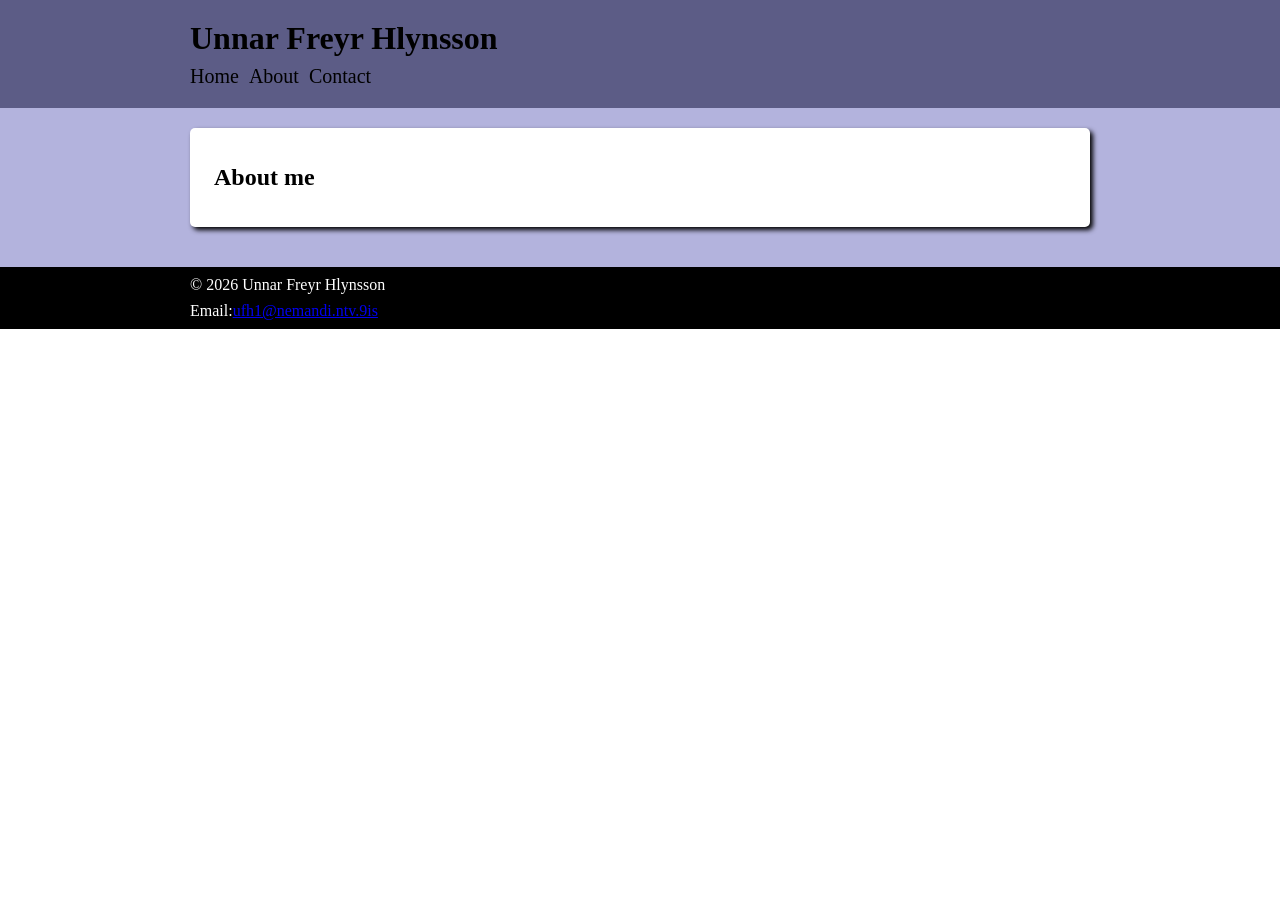
==== about-me.html @ d27e0642 "Synchronized the layout on all pages" ====
<!doctype html>
<html lang="en">
  <head>
    <meta charset="UTF-8" />
    <meta name="viewport" content="width=device-width, initial-scale=1.0" />
    <title>Unnar's Webpage</title>
    <link rel="stylesheet" href="style.css" />
  </head>
  <body>
    <header>
      <div class="container">
        <h1>Unnar Freyr Hlynsson</h1>
        <nav>
          <ul>
            <li><a href="index.html">Home</a></li>
            <li><a href="about-me.html">About</a></li>
            <li><a href="contact.html">Contact</a></li>
          </ul>
        </nav>
      </div>
    </header>
    <main>
      <div class="container">
        <section>
          <h2>About me</h2>
        </section>
      </div>
    </main>
    <footer>
      <div class="container">
        <p>&copy; 2026 Unnar Freyr Hlynsson</p>
        <p>
          Email:<a href="mailto:ufh1@nemandi.ntv.is">ufh1@nemandi.ntv.9is</a>
        </p>
      </div>
    </footer>
  </body>
</html>
---- style.css ----
* {
  box-sizing: border-box;
}

body {
  margin: 0;
}

/* Limits the width and centers conent within sections */
.container {
  width: 900px;
  margin: 0 auto;
}

/* Header */
header {
  background-color: rgb(92, 92, 134);
  padding: 20px 0;
}

h1 {
  margin: 0 0 8px;
}

nav ul {
  padding: 0;
  margin: 0;
  font-size: 20px;
}

nav li {
  list-style: none;
  display: inline-block;
  margin-right: 5px;
}

nav a,
nav a:visited {
  color: black;
  text-decoration: none;
}

nav a:hover {
  text-decoration: underline;
}

/* Main content */
main {
  padding: 20px 0 40px;
  background-color: rgb(179, 179, 221);
}

main .container {
  background-color: white;
  padding: 16px 24px;
  border-radius: 5px;
  box-shadow: 3px 3px 5px black;
}

img.portrait {
  width: 300px;
}

/* Footer */
footer {
  text-align: left;
  padding: 1px 0;
  background-color: black;
  color: white;
}

footer p {
  margin: 8px 0;
}
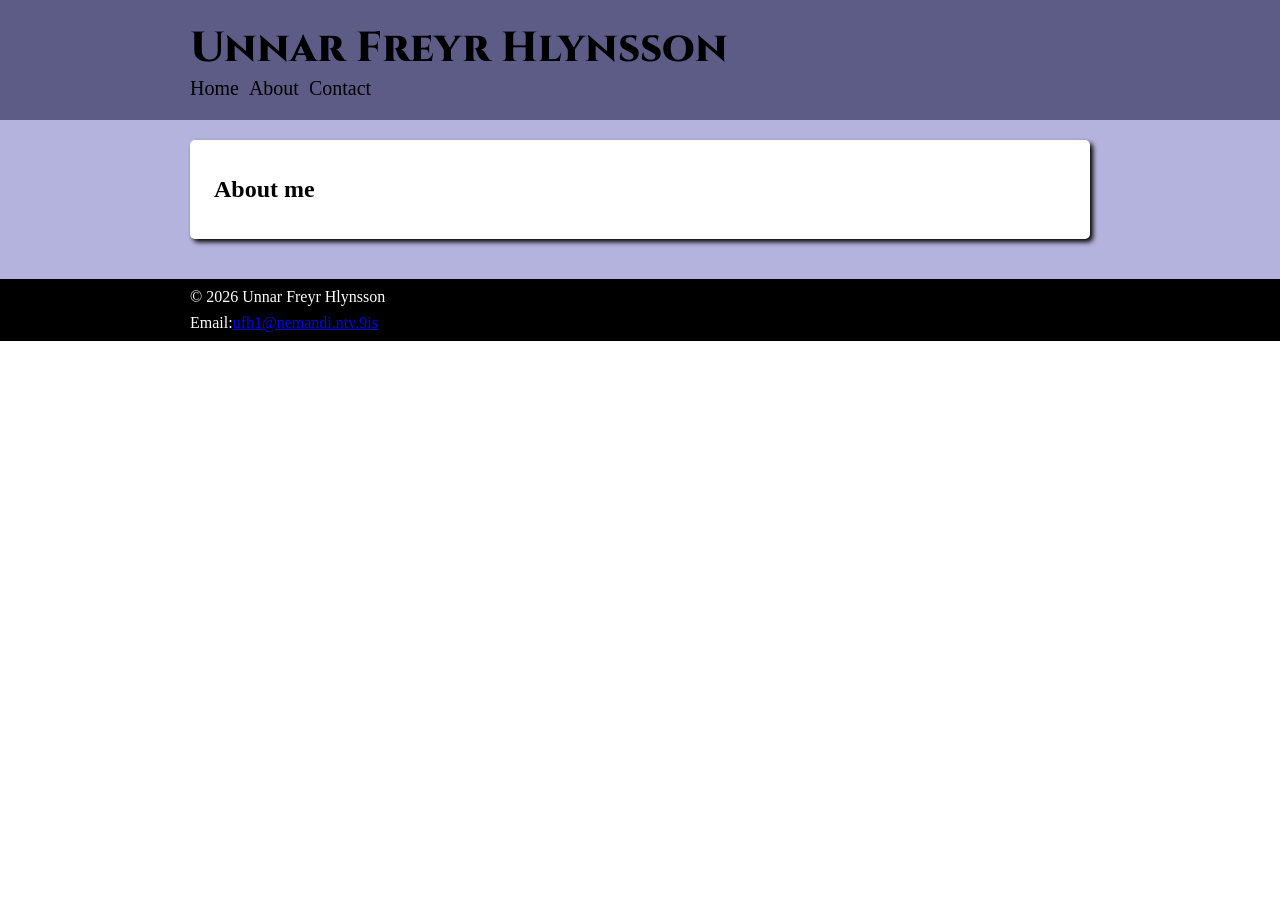
==== commit 51c3af46: "Copied the head from index to the other pages" ====
--- a/about-me.html
+++ b/about-me.html
@@ -4,6 +4,28 @@
     <meta charset="UTF-8" />
     <meta name="viewport" content="width=device-width, initial-scale=1.0" />
     <title>Unnar's Webpage</title>
+
+    <!-- Fonts -->
+    <link rel="preconnect" href="https://fonts.googleapis.com" />
+    <link rel="preconnect" href="https://fonts.gstatic.com" crossorigin />
+    <link
+      href="https://fonts.googleapis.com/css2?family=Jim+Nightshade&family=Libre+Caslon+Condensed:ital,wght@0,400..700;1,400..700&family=Open+Sans:ital,wght@0,300..800;1,300..800&family=Roboto+Flex:opsz,wght,XOPQ,XTRA,YOPQ,YTDE,YTFI,YTLC,YTUC@8..144,100..1000,96,468,79,-203,738,514,712&display=swap"
+      rel="stylesheet"
+    />
+    <link rel="preconnect" href="https://fonts.googleapis.com" />
+    <link rel="preconnect" href="https://fonts.gstatic.com" crossorigin />
+    <link
+      href="https://fonts.googleapis.com/css2?family=Cinzel:wght@400..900&family=Jim+Nightshade&family=Libre+Caslon+Condensed:ital,wght@0,400..700;1,400..700&family=Open+Sans:ital,wght@0,300..800;1,300..800&family=Roboto+Flex:opsz,wght,XOPQ,XTRA,YOPQ,YTDE,YTFI,YTLC,YTUC@8..144,100..1000,96,468,79,-203,738,514,712&display=swap"
+      rel="stylesheet"
+    />
+    <link rel="preconnect" href="https://fonts.googleapis.com" />
+    <link rel="preconnect" href="https://fonts.gstatic.com" crossorigin />
+    <link
+      href="https://fonts.googleapis.com/css2?family=Cinzel:wght@400..900&family=Clarity+City:ital,wght@0,100..900;1,100..900&family=Jim+Nightshade&family=Libre+Caslon+Condensed:ital,wght@0,400..700;1,400..700&family=Open+Sans:ital,wght@0,300..800;1,300..800&family=Roboto+Flex:opsz,wght,XOPQ,XTRA,YOPQ,YTDE,YTFI,YTLC,YTUC@8..144,100..1000,96,468,79,-203,738,514,712&display=swap"
+      rel="stylesheet"
+    />
+
+    <!-- Stylesheet -->
     <link rel="stylesheet" href="style.css" />
   </head>
   <body>
--- a/style.css
+++ b/style.css
@@ -19,7 +19,10 @@
 }
 
 h1 {
-  margin: 0 0 8px;
+  font-family: "Cinzel", serif;
+  font-size: 42px;
+  font-weight: 800;
+  margin: 0;
 }
 
 nav ul {
@@ -61,6 +64,47 @@
   width: 300px;
 }
 
+table {
+  font-family: "Jim Nightshade", cursive;
+  font-size: 24px;
+  text-align: center;
+  width: 100%;
+}
+
+table img {
+  width: 200px;
+  display: block;
+}
+
+td {
+  padding: 5px;
+  border: 1px solid black;
+  background-color: rgb(243, 214, 163);
+}
+
+td.image-cell {
+  width: 200px;
+  padding: 0;
+}
+
+label {
+  display: block;
+}
+
+input {
+  width: 80%;
+}
+
+textarea {
+  width: 80%;
+  height: 150px;
+}
+
+button {
+  display: block;
+  font-size: 20px;
+}
+
 /* Footer */
 footer {
   text-align: left;
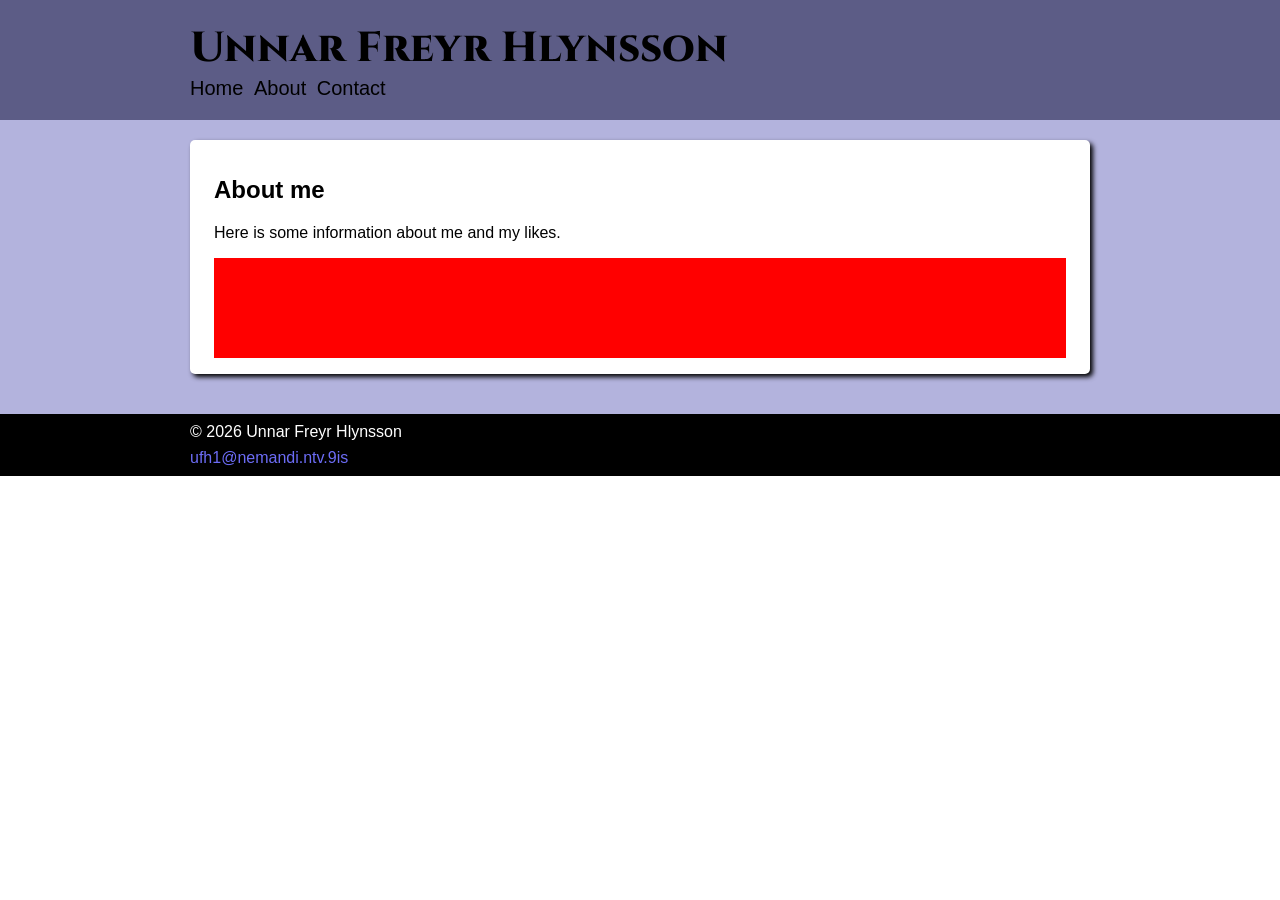
==== commit e118e8d7: "Edited some text in the footer" ====
--- a/about-me.html
+++ b/about-me.html
@@ -45,6 +45,15 @@
       <div class="container">
         <section>
           <h2>About me</h2>
+          <p>Here is some information about me and my likes.</p>
+          <div
+            style="
+              display: block;
+              width: 100%;
+              background-color: red;
+              height: 100px;
+            "
+          ></div>
         </section>
       </div>
     </main>
@@ -52,7 +61,7 @@
       <div class="container">
         <p>&copy; 2026 Unnar Freyr Hlynsson</p>
         <p>
-          Email:<a href="mailto:ufh1@nemandi.ntv.is">ufh1@nemandi.ntv.9is</a>
+          <a href="mailto:ufh1@nemandi.ntv.is">ufh1@nemandi.ntv.9is</a>
         </p>
       </div>
     </footer>
--- a/style.css
+++ b/style.css
@@ -4,6 +4,7 @@
 
 body {
   margin: 0;
+  font-family: "Clarity City", sans-serif;
 }
 
 /* Limits the width and centers conent within sections */
@@ -116,3 +117,9 @@
 footer p {
   margin: 8px 0;
 }
+
+footer a,
+footer a:visited {
+  color: rgb(108, 108, 245);
+  text-decoration: none;
+}
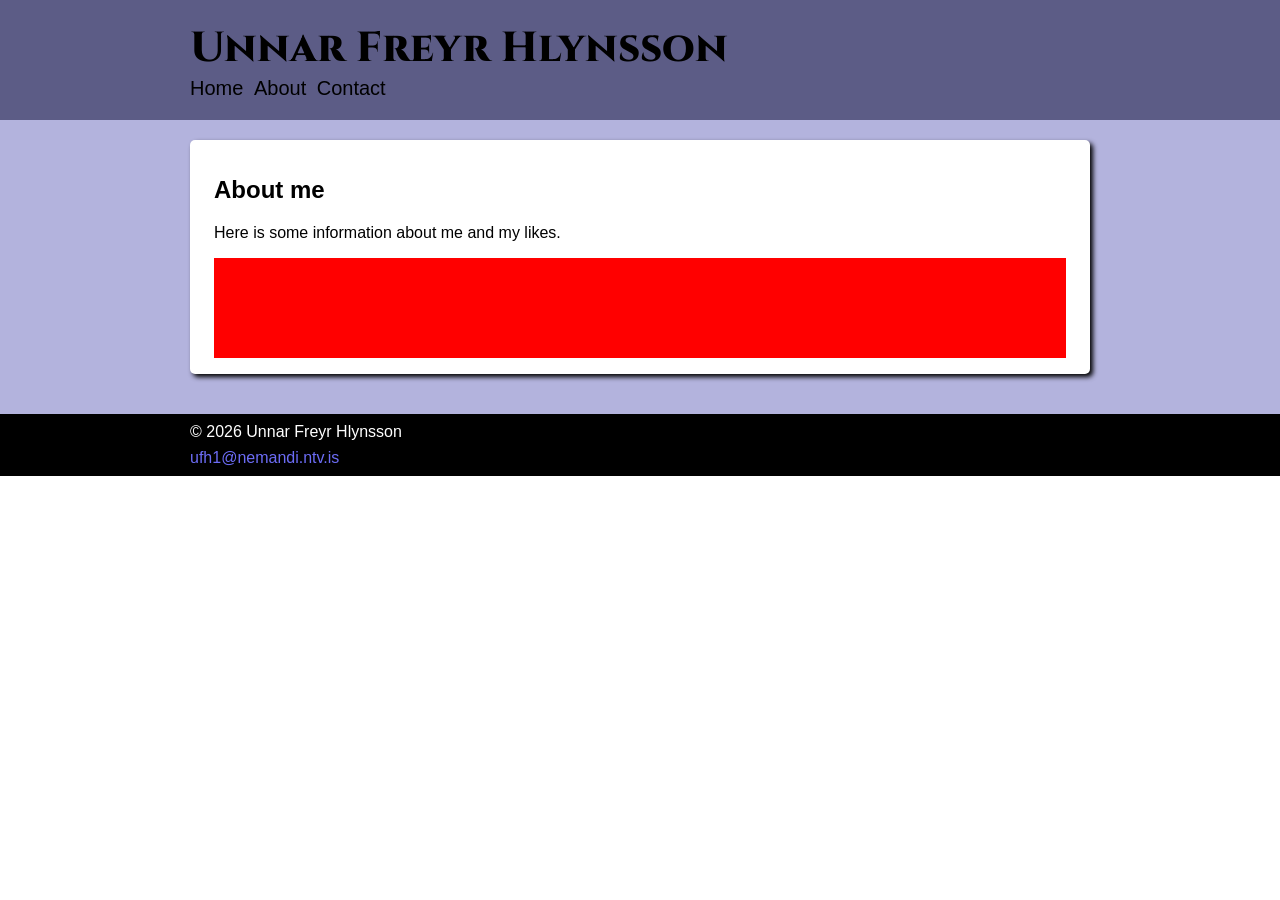
==== commit 9a02b701: "Edited a typo" ====
--- a/about-me.html
+++ b/about-me.html
@@ -61,7 +61,7 @@
       <div class="container">
         <p>&copy; 2026 Unnar Freyr Hlynsson</p>
         <p>
-          <a href="mailto:ufh1@nemandi.ntv.is">ufh1@nemandi.ntv.9is</a>
+          <a href="mailto:ufh1@nemandi.ntv.is">ufh1@nemandi.ntv.is</a>
         </p>
       </div>
     </footer>
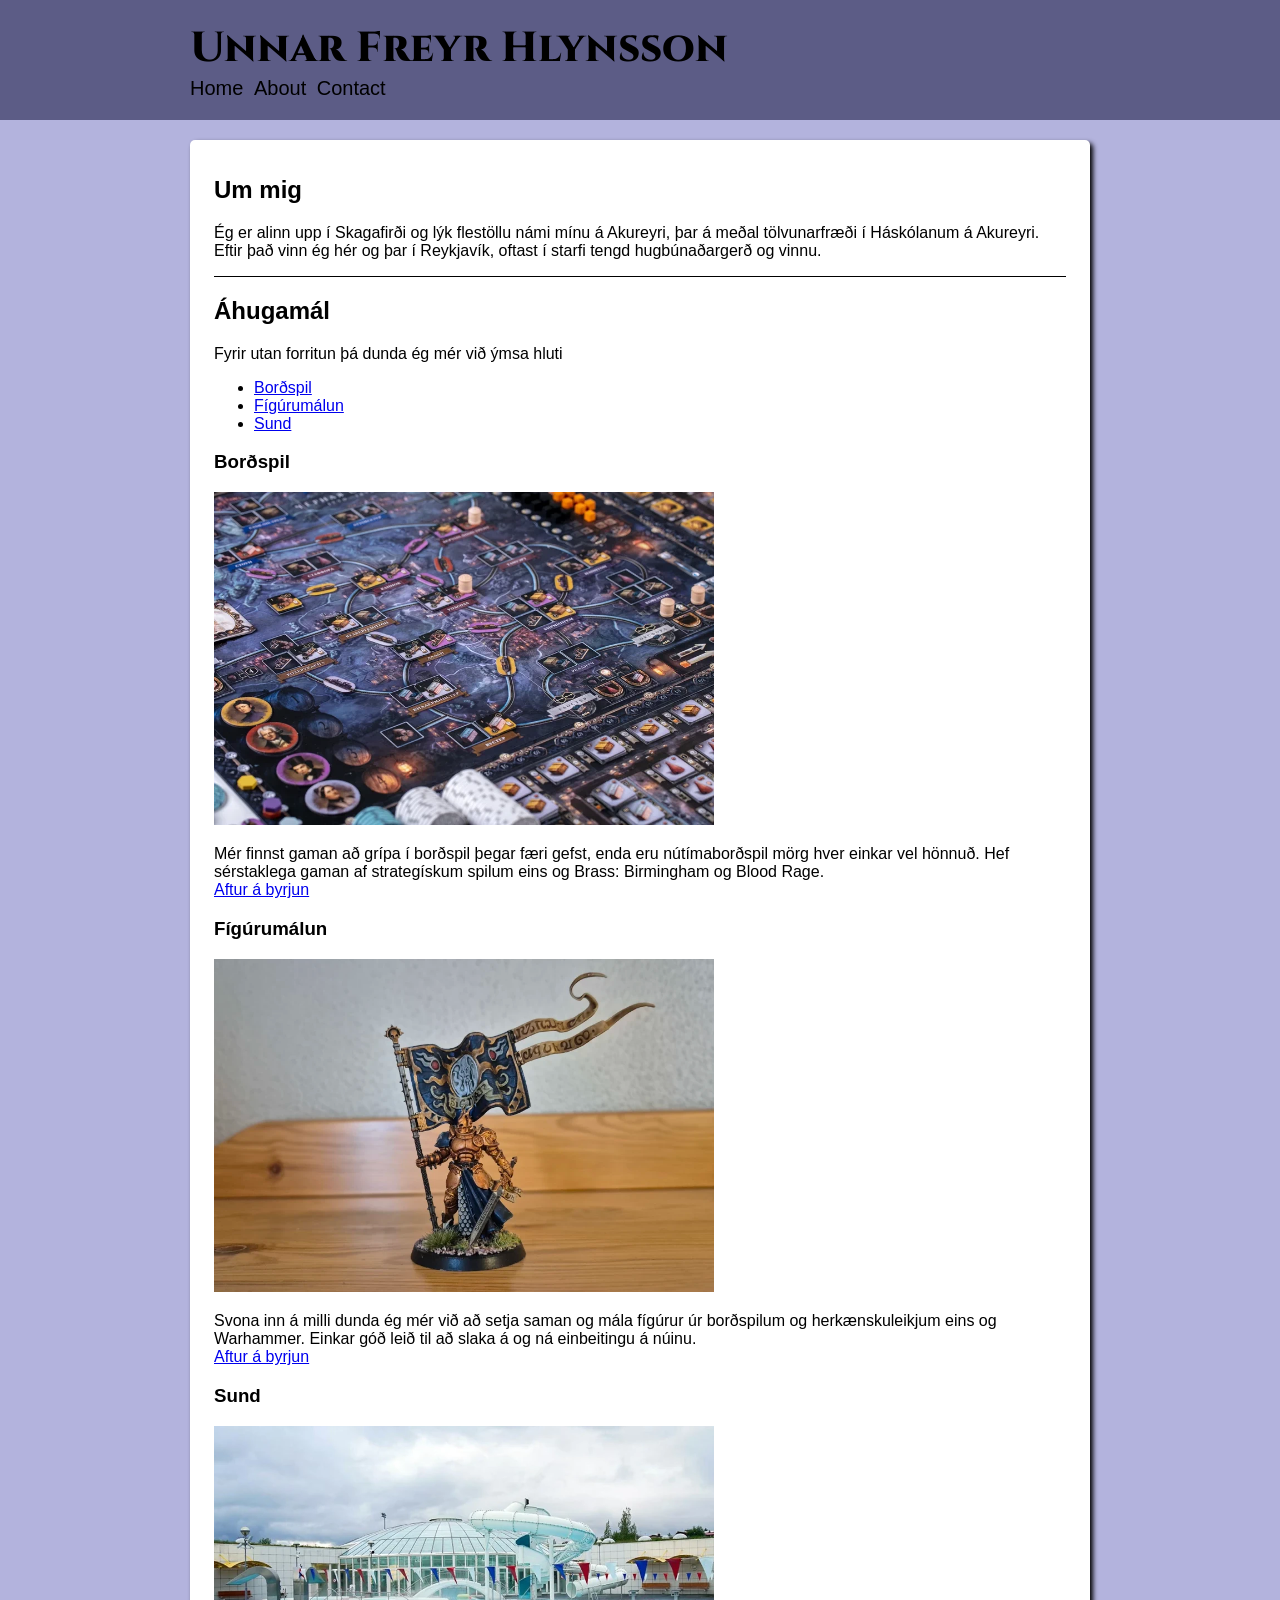
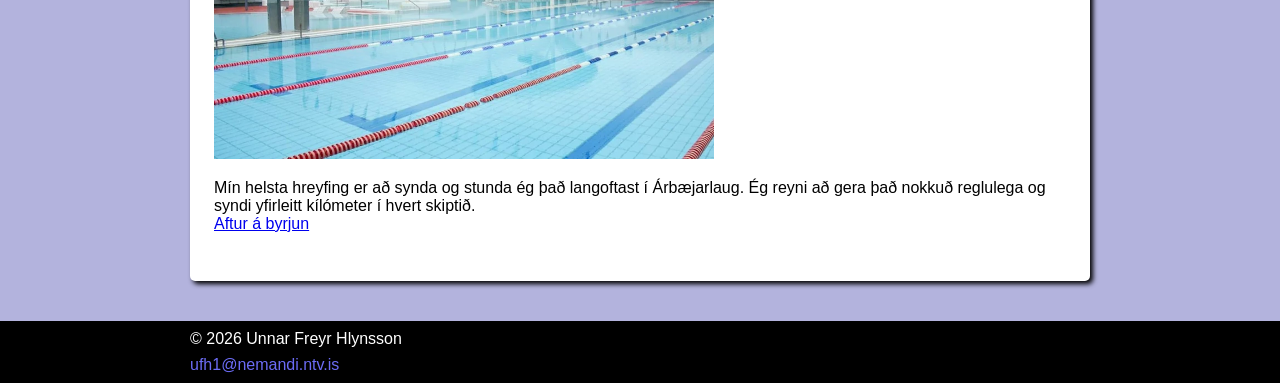
==== commit 12169f67: "Added content to the about me page" ====
--- a/about-me.html
+++ b/about-me.html
@@ -43,17 +43,70 @@
     </header>
     <main>
       <div class="container">
+        <!-- About me -->
         <section>
-          <h2>About me</h2>
-          <p>Here is some information about me and my likes.</p>
-          <div
-            style="
-              display: block;
-              width: 100%;
-              background-color: red;
-              height: 100px;
-            "
-          ></div>
+          <article>
+            <h2>Um mig</h2>
+            <p>
+              Ég er alinn upp í Skagafirði og lýk flestöllu námi mínu á
+              Akureyri, þar á meðal tölvunarfræði í Háskólanum á Akureyri. Eftir
+              það vinn ég hér og þar í Reykjavík, oftast í starfi tengd
+              hugbúnaðargerð og vinnu.
+            </p>
+          </article>
+        </section>
+
+        <!-- Interests -->
+        <section>
+          <h2>Áhugamál</h2>
+          <p>Fyrir utan forritun þá dunda ég mér við ýmsa hluti</p>
+          <ul>
+            <li><a href="#board-games">Borðspil</a></li>
+            <li><a href="#miniature-painting">Fígúrumálun</a></li>
+            <li><a href="#swimming">Sund</a></li>
+          </ul>
+          <article>
+            <h3 id="board-games">Borðspil</h3>
+            <img
+              src="images/brass.webp"
+              alt="A game of Brass: Birmingham in progress"
+              width="500px"
+            />
+            <p>
+              Mér finnst gaman að grípa í borðspil þegar færi gefst, enda eru
+              nútímaborðspil mörg hver einkar vel hönnuð. Hef sérstaklega gaman
+              af strategískum spilum eins og Brass: Birmingham og Blood Rage.
+              <br /><a href="#main-title">Aftur á byrjun</a>
+            </p>
+          </article>
+          <article>
+            <h3 id="miniature-painting">Fígúrumálun</h3>
+            <img
+              src="images/miniature.webp"
+              alt="A painted fantasy knight miniature holding a banner"
+              width="500px"
+            />
+            <p>
+              Svona inn á milli dunda ég mér við að setja saman og mála fígúrur
+              úr borðspilum og herkænskuleikjum eins og Warhammer. Einkar góð
+              leið til að slaka á og ná einbeitingu á núinu.
+              <br /><a href="#main-title">Aftur á byrjun</a>
+            </p>
+          </article>
+          <article>
+            <h3 id="swimming">Sund</h3>
+            <img
+              src="images/arbaejarlaug.webp"
+              alt="A top down image of Árbæjarlaug"
+              width="500px"
+            />
+            <p>
+              Mín helsta hreyfing er að synda og stunda ég það langoftast í
+              Árbæjarlaug. Ég reyni að gera það nokkuð reglulega og syndi
+              yfirleitt kílómeter í hvert skiptið.
+              <br /><a href="#main-title">Aftur á byrjun</a>
+            </p>
+          </article>
         </section>
       </div>
     </main>
--- a/style.css
+++ b/style.css
@@ -56,9 +56,17 @@
 
 main .container {
   background-color: white;
-  padding: 16px 24px;
+  padding: 16px 24px 32px;
   border-radius: 5px;
   box-shadow: 3px 3px 5px black;
+}
+
+section {
+  border-bottom: 1px solid black;
+}
+
+section:last-child {
+  border-bottom: none;
 }
 
 img.portrait {
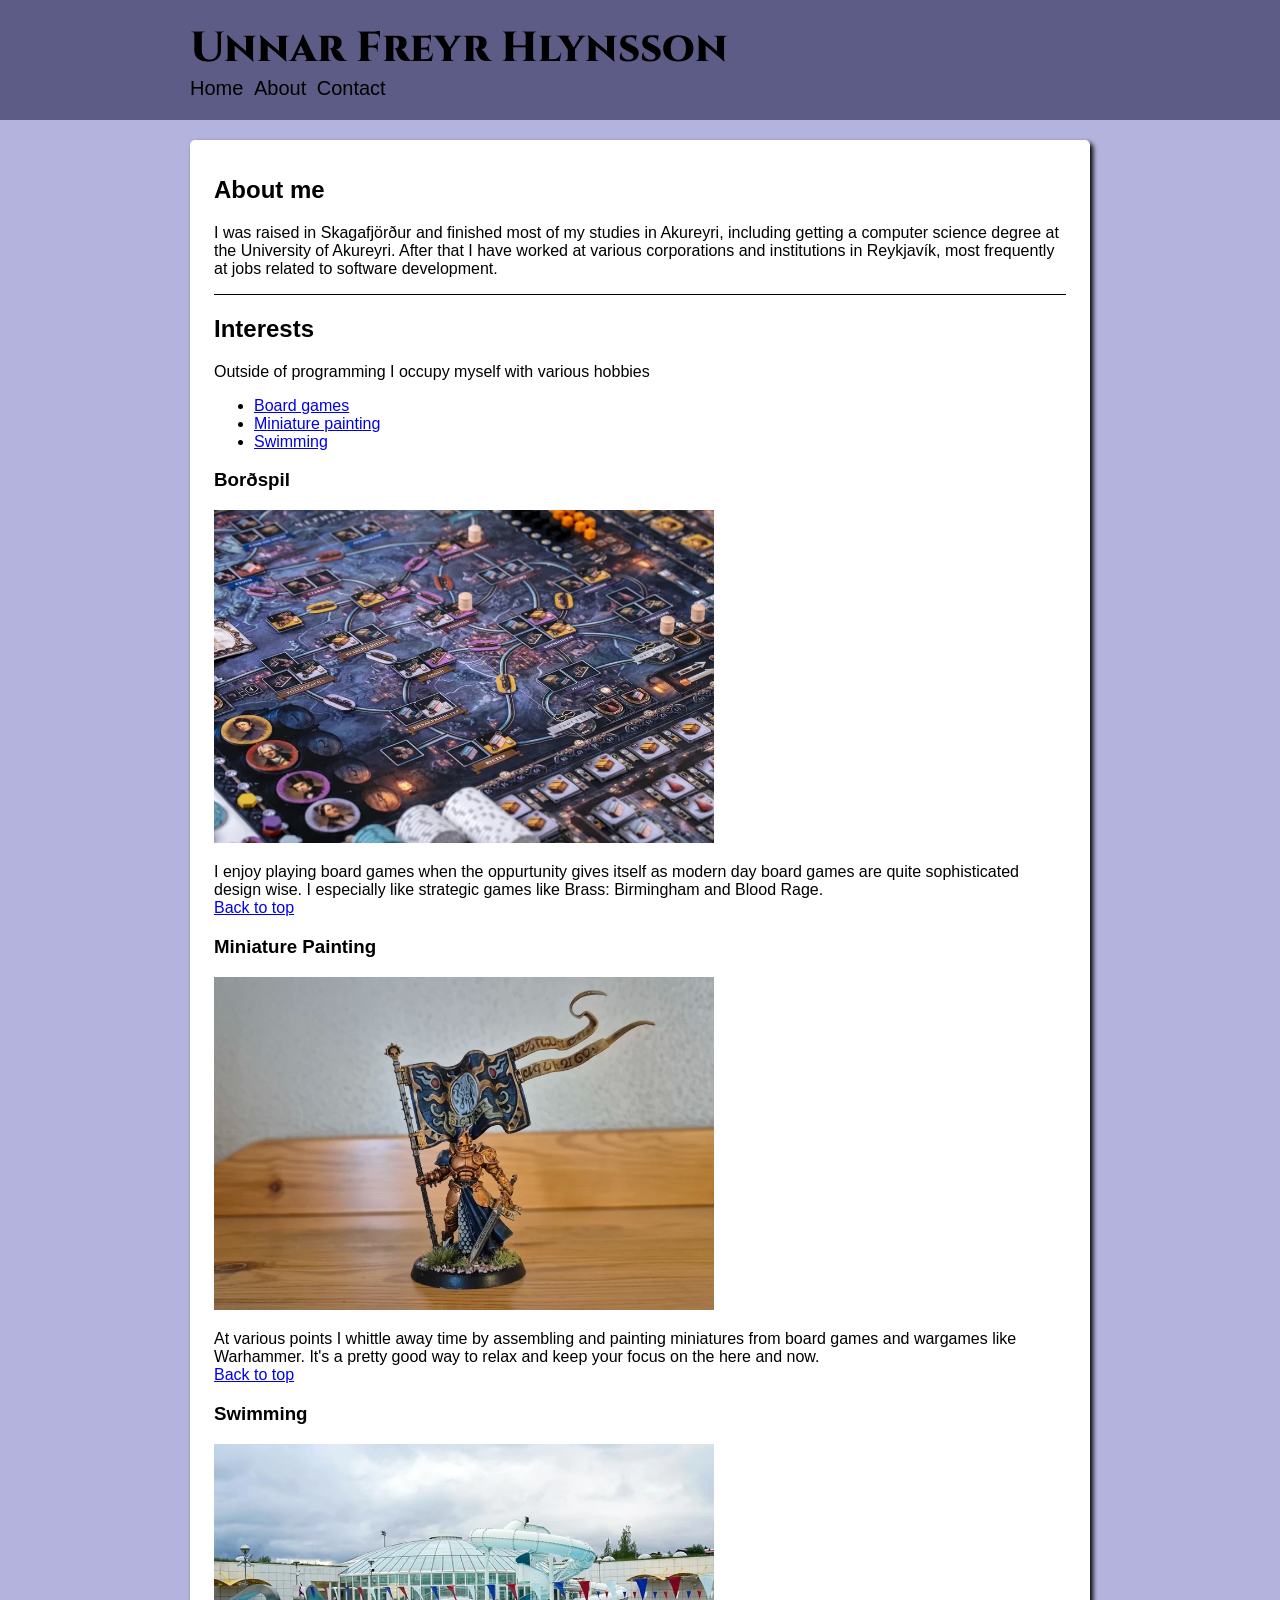
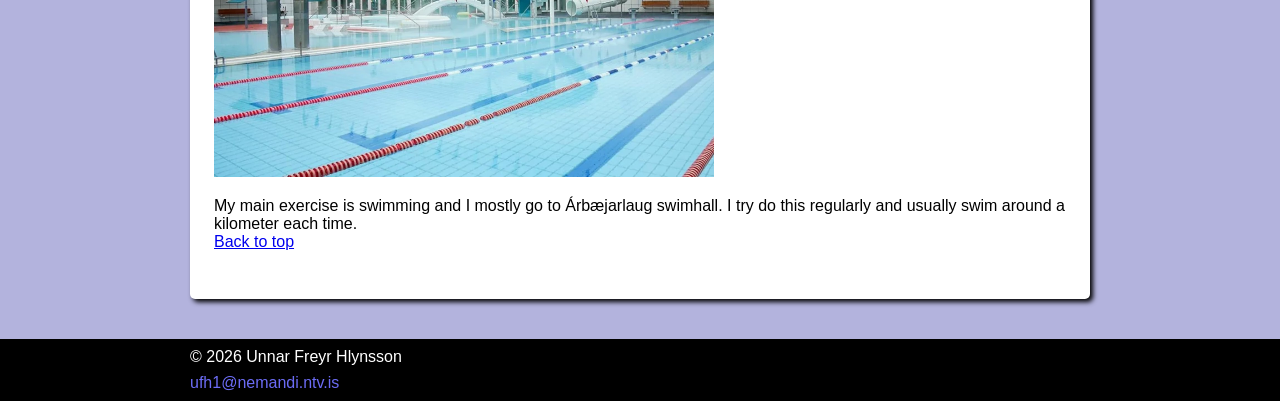
==== commit aa12efc1: "Edited the text in the about me section" ====
--- a/about-me.html
+++ b/about-me.html
@@ -31,7 +31,7 @@
   <body>
     <header>
       <div class="container">
-        <h1>Unnar Freyr Hlynsson</h1>
+        <h1 id="main-title">Unnar Freyr Hlynsson</h1>
         <nav>
           <ul>
             <li><a href="index.html">Home</a></li>
@@ -46,24 +46,25 @@
         <!-- About me -->
         <section>
           <article>
-            <h2>Um mig</h2>
+            <h2>About me</h2>
             <p>
-              Ég er alinn upp í Skagafirði og lýk flestöllu námi mínu á
-              Akureyri, þar á meðal tölvunarfræði í Háskólanum á Akureyri. Eftir
-              það vinn ég hér og þar í Reykjavík, oftast í starfi tengd
-              hugbúnaðargerð og vinnu.
+              I was raised in Skagafjörður and finished most of my studies in
+              Akureyri, including getting a computer science degree at the
+              University of Akureyri. After that I have worked at various
+              corporations and institutions in Reykjavík, most frequently at
+              jobs related to software development.
             </p>
           </article>
         </section>
 
         <!-- Interests -->
         <section>
-          <h2>Áhugamál</h2>
-          <p>Fyrir utan forritun þá dunda ég mér við ýmsa hluti</p>
+          <h2>Interests</h2>
+          <p>Outside of programming I occupy myself with various hobbies</p>
           <ul>
-            <li><a href="#board-games">Borðspil</a></li>
-            <li><a href="#miniature-painting">Fígúrumálun</a></li>
-            <li><a href="#swimming">Sund</a></li>
+            <li><a href="#board-games">Board games</a></li>
+            <li><a href="#miniature-painting">Miniature painting</a></li>
+            <li><a href="#swimming">Swimming</a></li>
           </ul>
           <article>
             <h3 id="board-games">Borðspil</h3>
@@ -73,38 +74,39 @@
               width="500px"
             />
             <p>
-              Mér finnst gaman að grípa í borðspil þegar færi gefst, enda eru
-              nútímaborðspil mörg hver einkar vel hönnuð. Hef sérstaklega gaman
-              af strategískum spilum eins og Brass: Birmingham og Blood Rage.
-              <br /><a href="#main-title">Aftur á byrjun</a>
+              I enjoy playing board games when the oppurtunity gives itself as
+              modern day board games are quite sophisticated design wise. I
+              especially like strategic games like Brass: Birmingham and Blood
+              Rage.
+              <br /><a href="#main-title">Back to top</a>
             </p>
           </article>
           <article>
-            <h3 id="miniature-painting">Fígúrumálun</h3>
+            <h3 id="miniature-painting">Miniature Painting</h3>
             <img
               src="images/miniature.webp"
               alt="A painted fantasy knight miniature holding a banner"
               width="500px"
             />
             <p>
-              Svona inn á milli dunda ég mér við að setja saman og mála fígúrur
-              úr borðspilum og herkænskuleikjum eins og Warhammer. Einkar góð
-              leið til að slaka á og ná einbeitingu á núinu.
-              <br /><a href="#main-title">Aftur á byrjun</a>
+              At various points I whittle away time by assembling and painting
+              miniatures from board games and wargames like Warhammer. It's a
+              pretty good way to relax and keep your focus on the here and now.
+              <br /><a href="#main-title">Back to top</a>
             </p>
           </article>
           <article>
-            <h3 id="swimming">Sund</h3>
+            <h3 id="swimming">Swimming</h3>
             <img
               src="images/arbaejarlaug.webp"
               alt="A top down image of Árbæjarlaug"
               width="500px"
             />
             <p>
-              Mín helsta hreyfing er að synda og stunda ég það langoftast í
-              Árbæjarlaug. Ég reyni að gera það nokkuð reglulega og syndi
-              yfirleitt kílómeter í hvert skiptið.
-              <br /><a href="#main-title">Aftur á byrjun</a>
+              My main exercise is swimming and I mostly go to Árbæjarlaug
+              swimhall. I try do this regularly and usually swim around a
+              kilometer each time.
+              <br /><a href="#main-title">Back to top</a>
             </p>
           </article>
         </section>
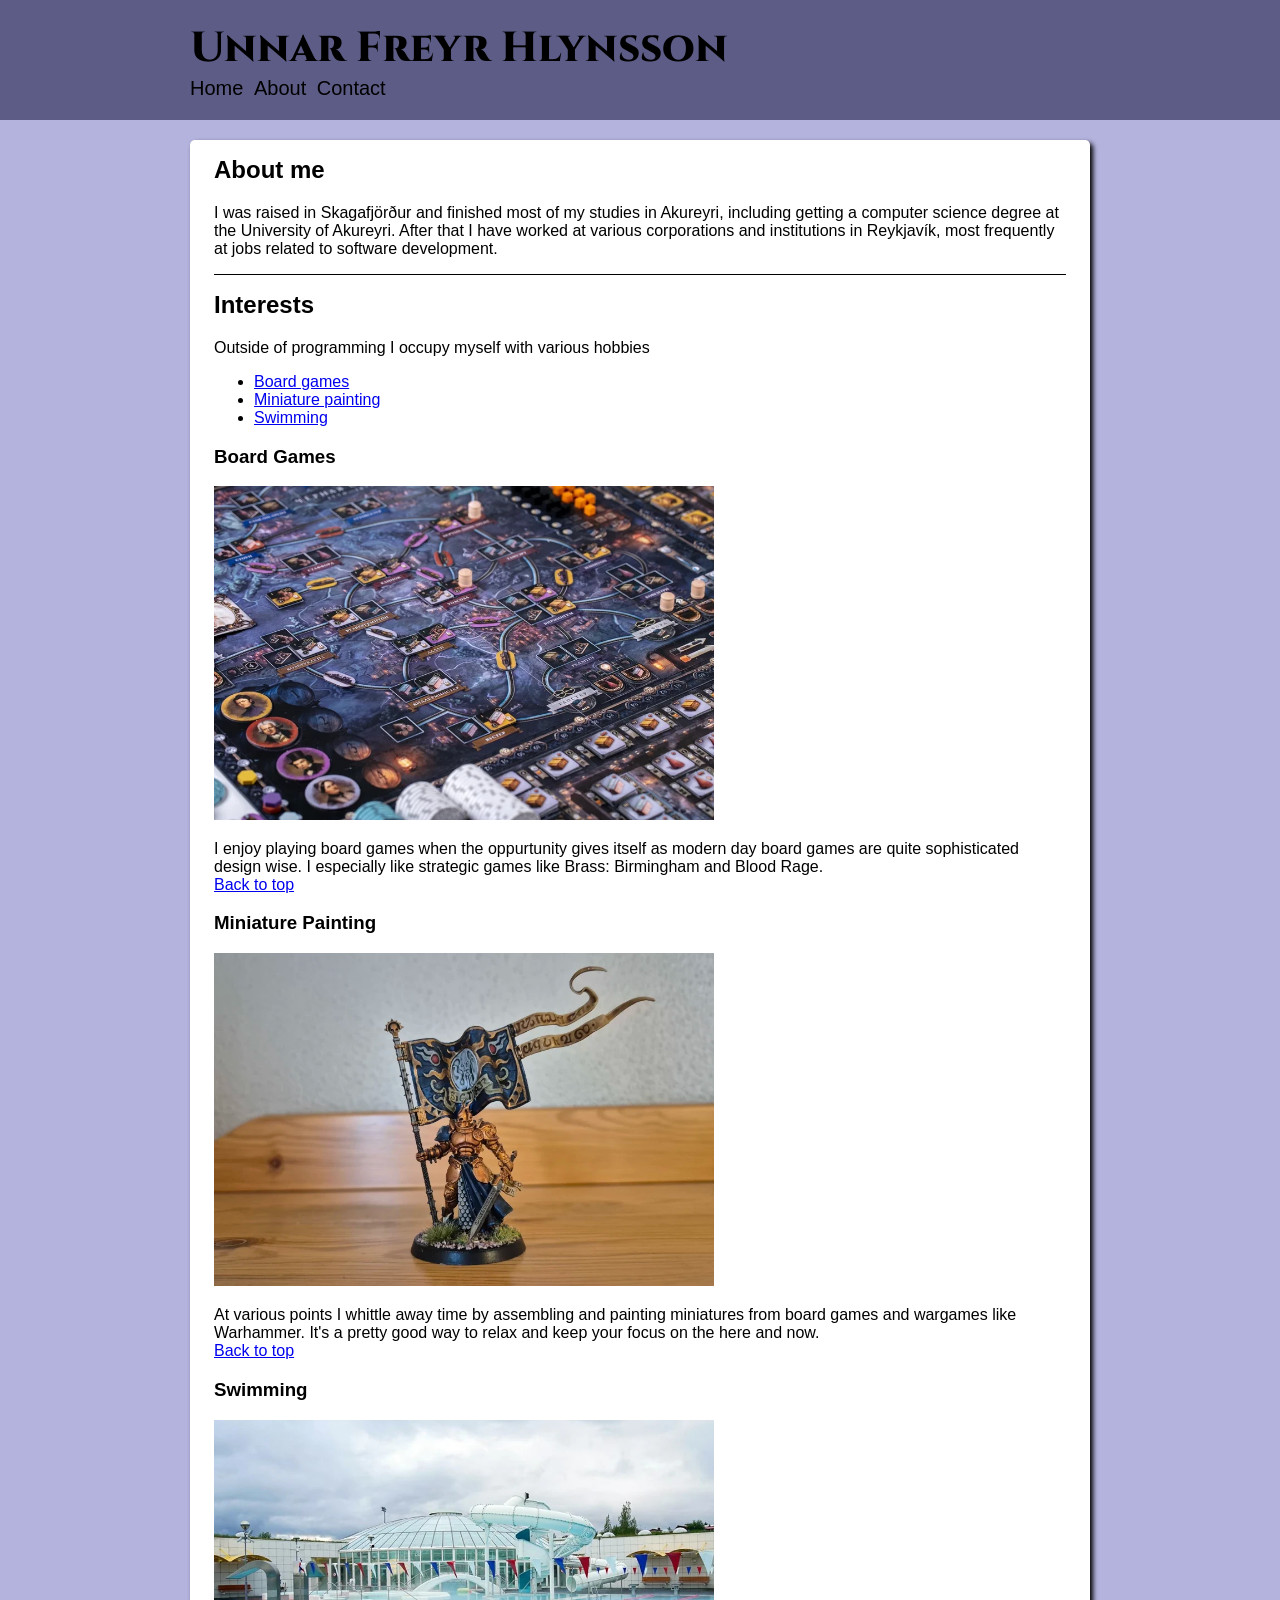
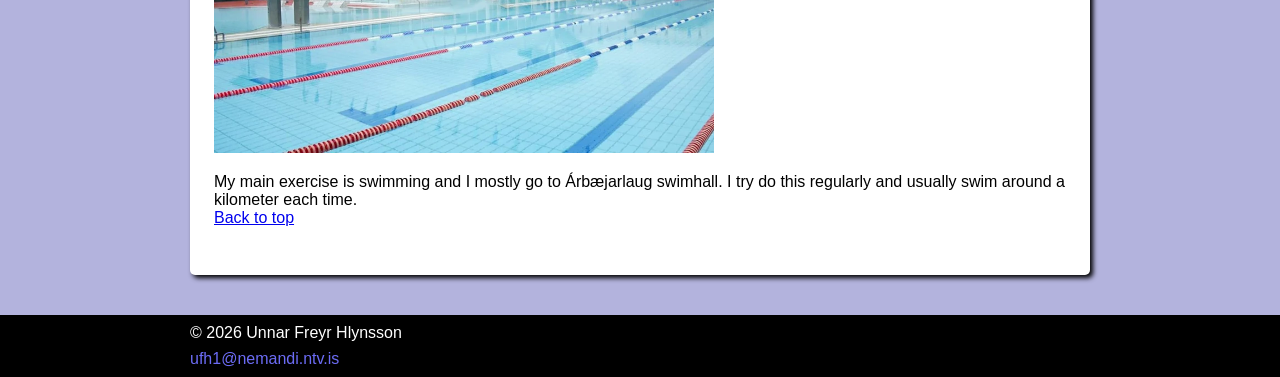
==== commit 8d037c96: "Fixed a typo and added a class to images" ====
--- a/about-me.html
+++ b/about-me.html
@@ -67,8 +67,9 @@
             <li><a href="#swimming">Swimming</a></li>
           </ul>
           <article>
-            <h3 id="board-games">Borðspil</h3>
+            <h3 id="board-games">Board Games</h3>
             <img
+              class="about-img"
               src="images/brass.webp"
               alt="A game of Brass: Birmingham in progress"
               width="500px"
@@ -84,6 +85,7 @@
           <article>
             <h3 id="miniature-painting">Miniature Painting</h3>
             <img
+              class="about-img"
               src="images/miniature.webp"
               alt="A painted fantasy knight miniature holding a banner"
               width="500px"
@@ -98,6 +100,7 @@
           <article>
             <h3 id="swimming">Swimming</h3>
             <img
+              class="about-img"
               src="images/arbaejarlaug.webp"
               alt="A top down image of Árbæjarlaug"
               width="500px"
--- a/style.css
+++ b/style.css
@@ -49,6 +49,10 @@
 }
 
 /* Main content */
+h2 {
+  margin-top: 0;
+}
+
 main {
   padding: 20px 0 40px;
   background-color: rgb(179, 179, 221);
@@ -63,10 +67,15 @@
 
 section {
   border-bottom: 1px solid black;
+  margin-bottom: 16px;
 }
 
 section:last-child {
   border-bottom: none;
+}
+
+img.about-img {
+  width: 500px;
 }
 
 img.portrait {
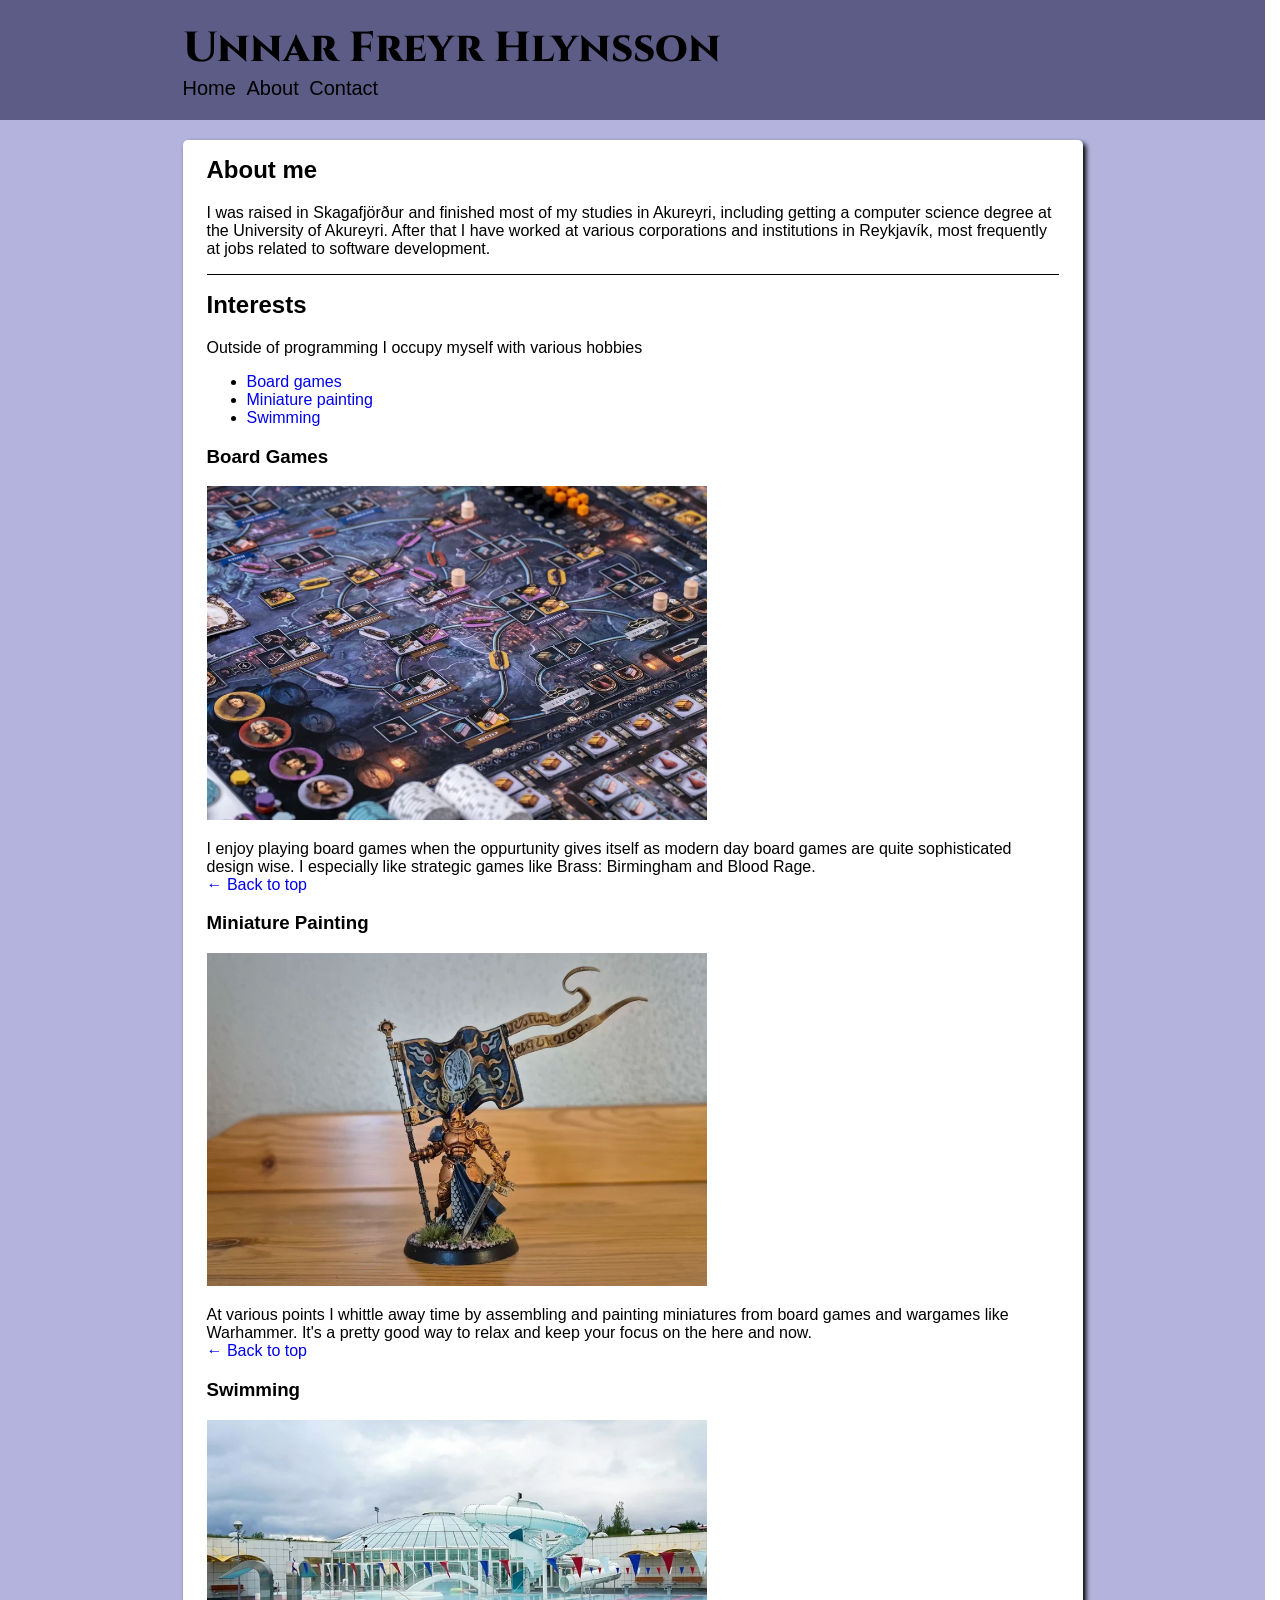
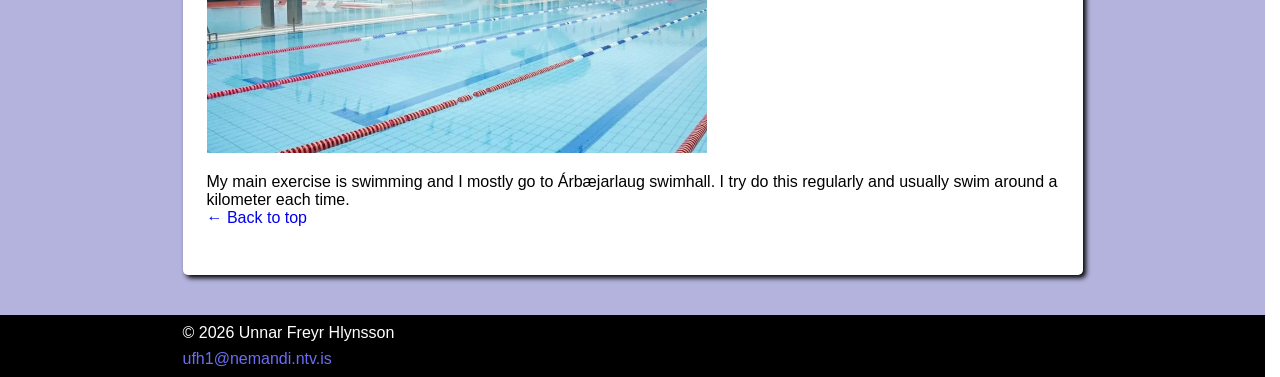
==== commit e80b4a7b: "Edited the links on the about page" ====
--- a/about-me.html
+++ b/about-me.html
@@ -79,7 +79,7 @@
               modern day board games are quite sophisticated design wise. I
               especially like strategic games like Brass: Birmingham and Blood
               Rage.
-              <br /><a href="#main-title">Back to top</a>
+              <br /><a href="#main-title">&larr; Back to top</a>
             </p>
           </article>
           <article>
@@ -94,7 +94,7 @@
               At various points I whittle away time by assembling and painting
               miniatures from board games and wargames like Warhammer. It's a
               pretty good way to relax and keep your focus on the here and now.
-              <br /><a href="#main-title">Back to top</a>
+              <br /><a href="#main-title">&larr; Back to top</a>
             </p>
           </article>
           <article>
@@ -109,7 +109,7 @@
               My main exercise is swimming and I mostly go to Árbæjarlaug
               swimhall. I try do this regularly and usually swim around a
               kilometer each time.
-              <br /><a href="#main-title">Back to top</a>
+              <br /><a href="#main-title">&larr; Back to top</a>
             </p>
           </article>
         </section>
--- a/style.css
+++ b/style.css
@@ -1,5 +1,9 @@
 * {
   box-sizing: border-box;
+}
+
+html {
+  scrollbar-gutter: stable;
 }
 
 body {
@@ -53,9 +57,14 @@
   margin-top: 0;
 }
 
+a {
+  text-decoration: none;
+}
+
 main {
   padding: 20px 0 40px;
   background-color: rgb(179, 179, 221);
+  min-height: 720px;
 }
 
 main .container {
